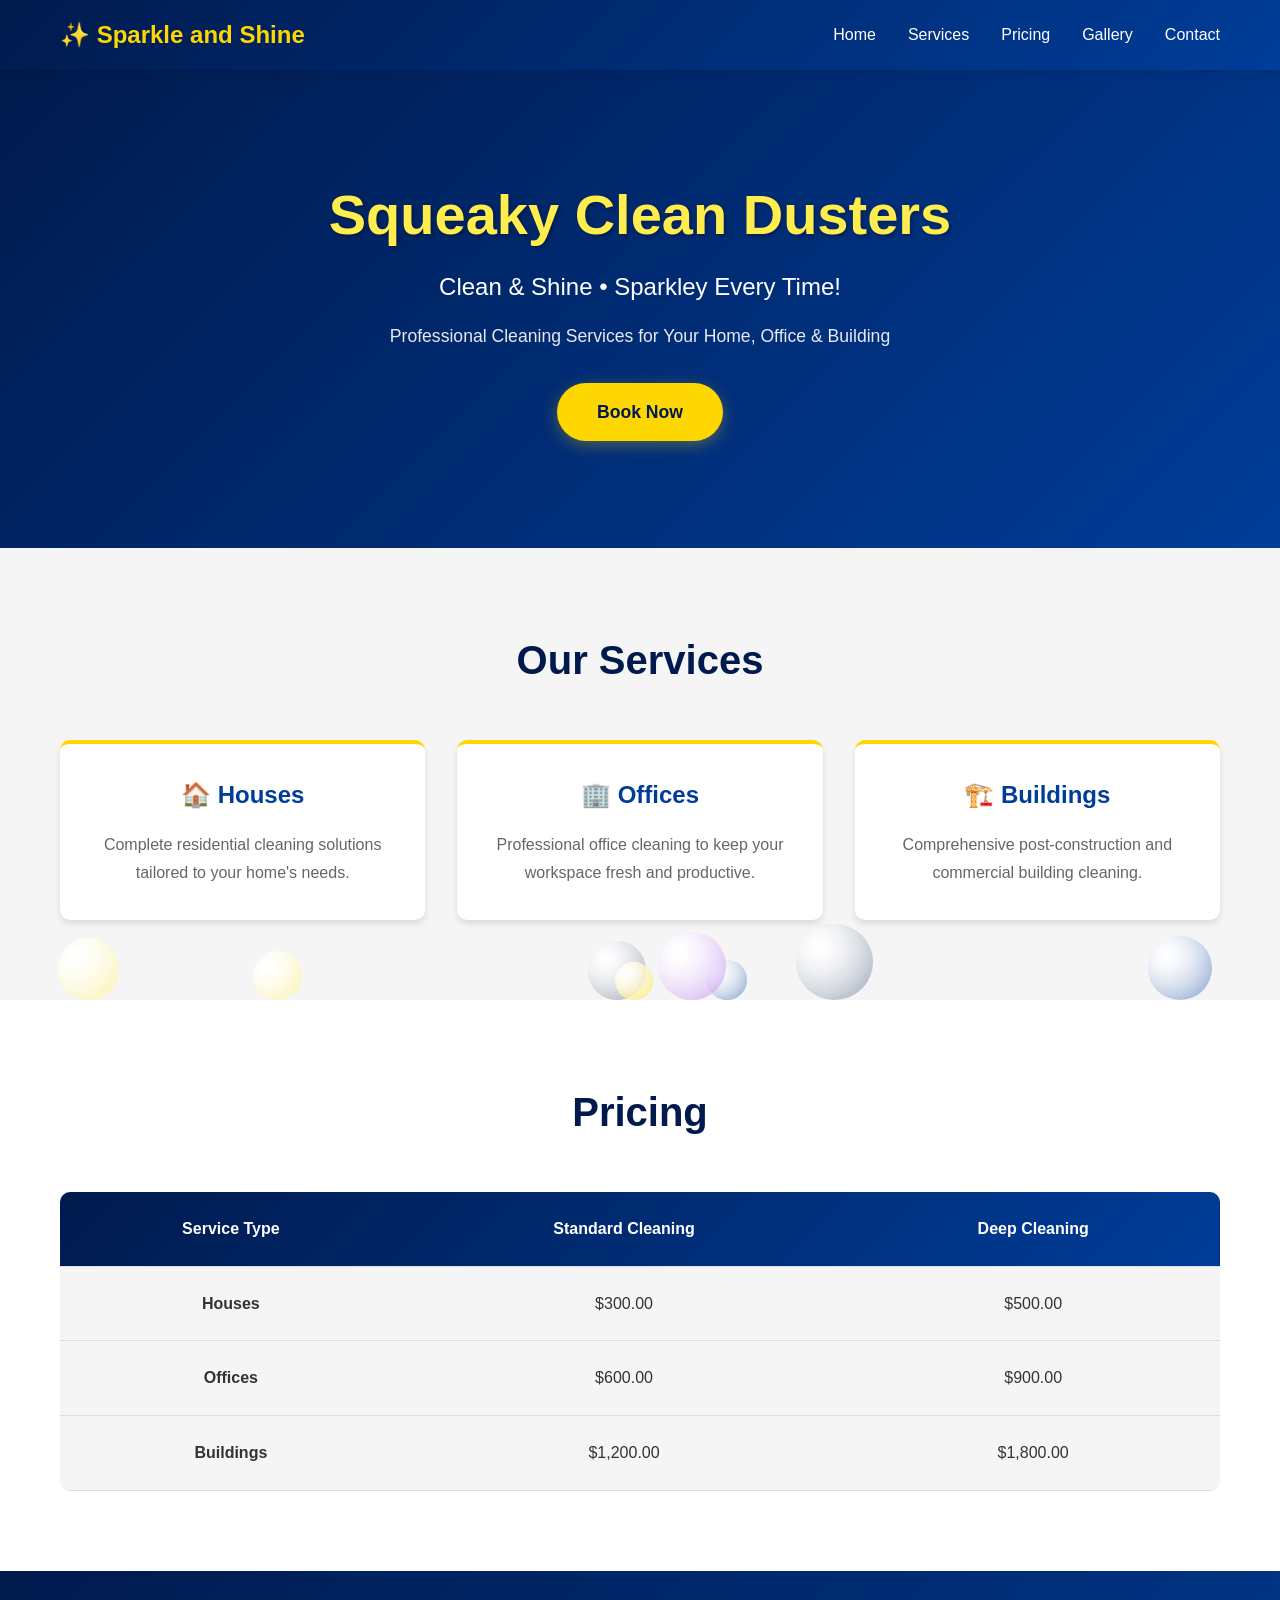
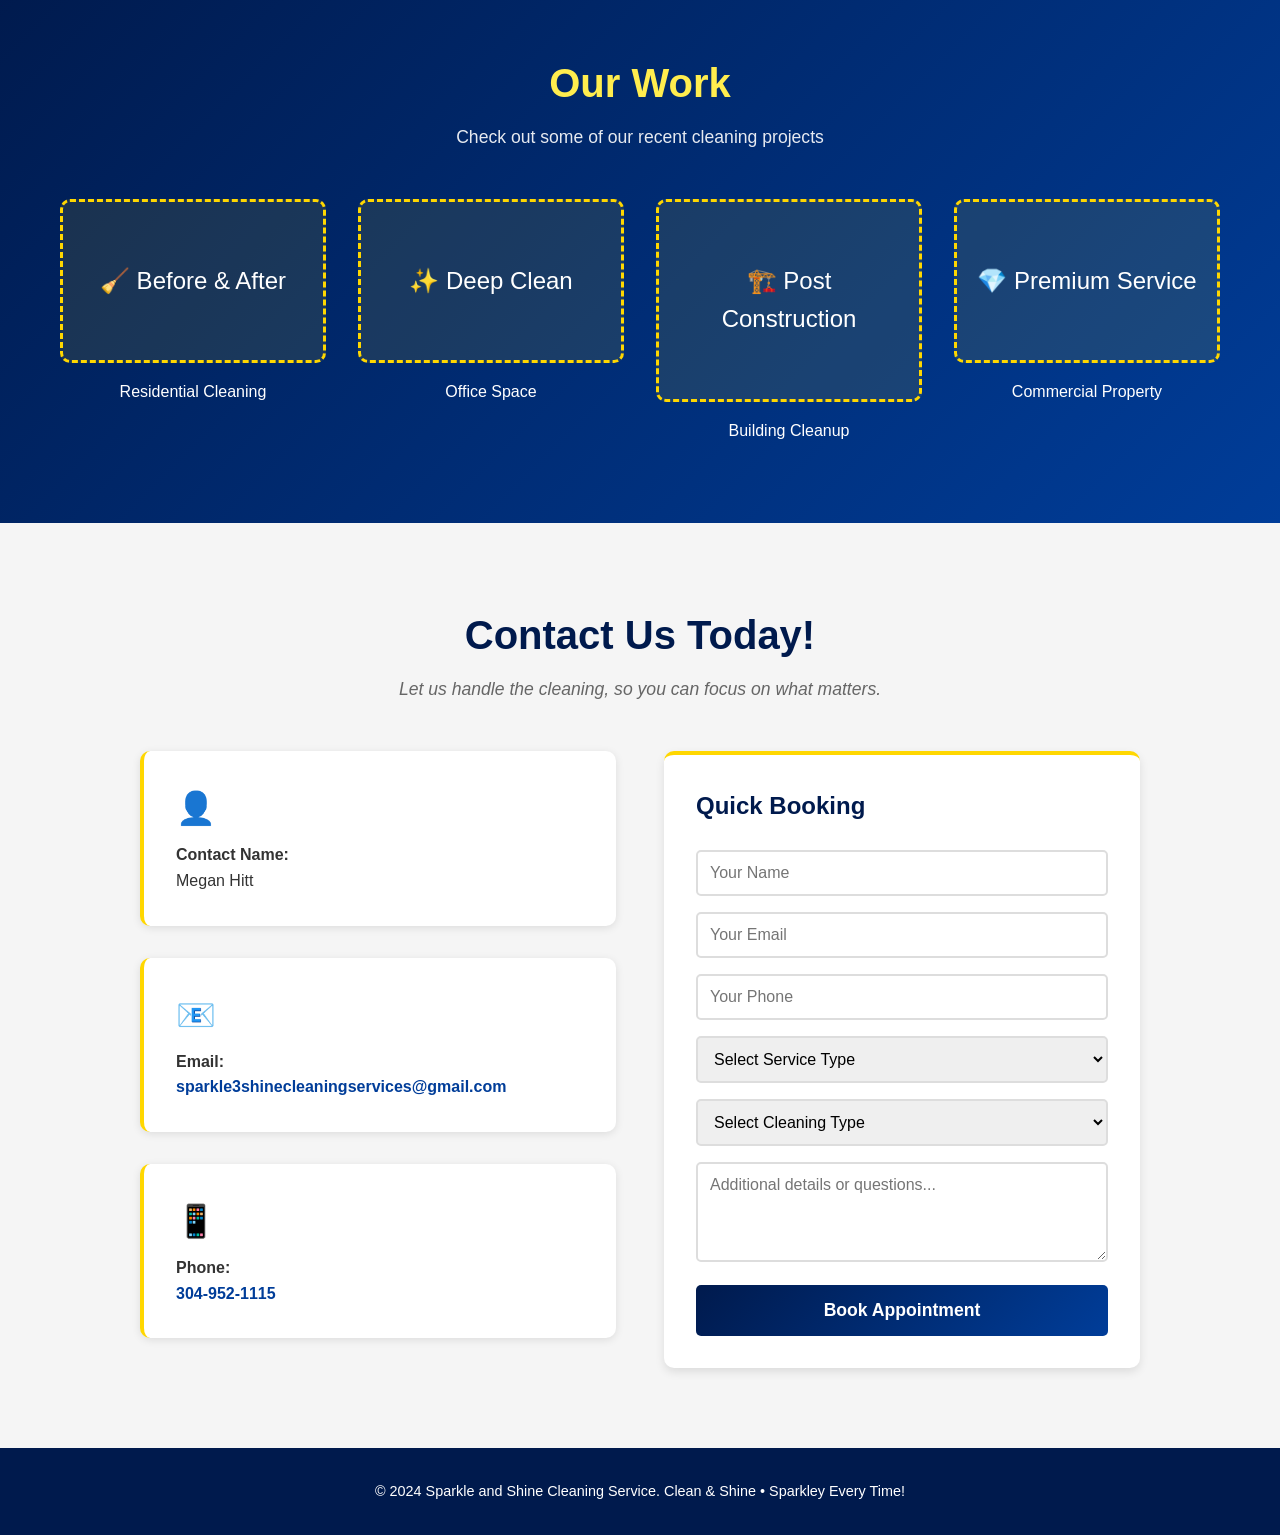
==== index.html @ 9da2491d "Add complete website with interactive bubble effects" ====
<!DOCTYPE html>
<html lang="en">
<head>
    <meta charset="UTF-8">
    <meta name="viewport" content="width=device-width, initial-scale=1.0">
    <title>Sparkle and Shine Cleaning Service</title>
    <link rel="stylesheet" href="styles.css">
</head>
<body>
    <!-- Bubble Container -->
    <div id="bubble-container" class="bubble-container"></div>

    <!-- Navigation -->
    <nav class="navbar">
        <div class="container">
            <div class="logo">✨ Sparkle and Shine</div>
            <ul class="nav-links">
                <li><a href="#home">Home</a></li>
                <li><a href="#services">Services</a></li>
                <li><a href="#pricing">Pricing</a></li>
                <li><a href="#gallery">Gallery</a></li>
                <li><a href="#contact">Contact</a></li>
            </ul>
        </div>
    </nav>

    <!-- Hero Section -->
    <section id="home" class="hero">
        <div class="hero-content">
            <h1>Squeaky Clean Dusters</h1>
            <p>Clean & Shine • Sparkley Every Time!</p>
            <p class="subtitle">Professional Cleaning Services for Your Home, Office & Building</p>
            <a href="#contact" class="cta-button">Book Now</a>
        </div>
    </section>

    <!-- Services Section -->
    <section id="services" class="services">
        <div class="container">
            <h2>Our Services</h2>
            <div class="services-grid">
                <div class="service-card">
                    <h3>🏠 Houses</h3>
                    <p>Complete residential cleaning solutions tailored to your home's needs.</p>
                </div>
                <div class="service-card">
                    <h3>🏢 Offices</h3>
                    <p>Professional office cleaning to keep your workspace fresh and productive.</p>
                </div>
                <div class="service-card">
                    <h3>🏗️ Buildings</h3>
                    <p>Comprehensive post-construction and commercial building cleaning.</p>
                </div>
            </div>
        </div>
    </section>

    <!-- Pricing Section -->
    <section id="pricing" class="pricing">
        <div class="container">
            <h2>Pricing</h2>
            <div class="pricing-table">
                <table>
                    <thead>
                        <tr>
                            <th>Service Type</th>
                            <th>Standard Cleaning</th>
                            <th>Deep Cleaning</th>
                        </tr>
                    </thead>
                    <tbody>
                        <tr>
                            <td><strong>Houses</strong></td>
                            <td>$300.00</td>
                            <td>$500.00</td>
                        </tr>
                        <tr>
                            <td><strong>Offices</strong></td>
                            <td>$600.00</td>
                            <td>$900.00</td>
                        </tr>
                        <tr>
                            <td><strong>Buildings</strong></td>
                            <td>$1,200.00</td>
                            <td>$1,800.00</td>
                        </tr>
                    </tbody>
                </table>
            </div>
        </div>
    </section>

    <!-- Gallery Section -->
    <section id="gallery" class="gallery">
        <div class="container">
            <h2>Our Work</h2>
            <p class="gallery-subtitle">Check out some of our recent cleaning projects</p>
            <div class="gallery-grid">
                <div class="gallery-item">
                    <div class="gallery-placeholder">🧹 Before & After</div>
                    <p>Residential Cleaning</p>
                </div>
                <div class="gallery-item">
                    <div class="gallery-placeholder">✨ Deep Clean</div>
                    <p>Office Space</p>
                </div>
                <div class="gallery-item">
                    <div class="gallery-placeholder">🏗️ Post Construction</div>
                    <p>Building Cleanup</p>
                </div>
                <div class="gallery-item">
                    <div class="gallery-placeholder">💎 Premium Service</div>
                    <p>Commercial Property</p>
                </div>
            </div>
        </div>
    </section>

    <!-- Contact & Booking Section -->
    <section id="contact" class="contact">
        <div class="container">
            <h2>Contact Us Today!</h2>
            <p class="contact-tagline">Let us handle the cleaning, so you can focus on what matters.</p>
            
            <div class="contact-wrapper">
                <div class="contact-info">
                    <div class="info-item">
                        <span class="icon">👤</span>
                        <p><strong>Contact Name:</strong><br>Megan Hitt</p>
                    </div>
                    <div class="info-item">
                        <span class="icon">📧</span>
                        <p><strong>Email:</strong><br><a href="mailto:sparkle3shinecleaningservices@gmail.com">sparkle3shinecleaningservices@gmail.com</a></p>
                    </div>
                    <div class="info-item">
                        <span class="icon">📱</span>
                        <p><strong>Phone:</strong><br><a href="tel:304-952-1115">304-952-1115</a></p>
                    </div>
                </div>

                <form class="booking-form">
                    <h3>Quick Booking</h3>
                    <input type="text" placeholder="Your Name" required>
                    <input type="email" placeholder="Your Email" required>
                    <input type="tel" placeholder="Your Phone" required>
                    <select required>
                        <option value="">Select Service Type</option>
                        <option value="house">House Cleaning</option>
                        <option value="office">Office Cleaning</option>
                        <option value="building">Building Cleaning</option>
                    </select>
                    <select required>
                        <option value="">Select Cleaning Type</option>
                        <option value="standard">Standard Cleaning</option>
                        <option value="deep">Deep Cleaning</option>
                    </select>
                    <textarea placeholder="Additional details or questions..." rows="4"></textarea>
                    <button type="submit" class="submit-button">Book Appointment</button>
                </form>
            </div>
        </div>
    </section>

    <!-- Footer -->
    <footer class="footer">
        <p>&copy; 2024 Sparkle and Shine Cleaning Service. Clean & Shine • Sparkley Every Time!</p>
    </footer>

    <script src="script.js"></script>
</body>
</html>
---- styles.css ----
* {
    margin: 0;
    padding: 0;
    box-sizing: border-box;
}

:root {
    --primary-blue: #001a4d;
    --secondary-blue: #003d99;
    --gold: #ffd700;
    --light-gold: #ffed4e;
    --white: #ffffff;
    --light-gray: #f5f5f5;
    --red: #ff3333;
    --dark-text: #333333;
}

body {
    font-family: 'Segoe UI', Tahoma, Geneva, Verdana, sans-serif;
    line-height: 1.6;
    color: var(--dark-text);
    overflow-x: hidden;
}

.container {
    max-width: 1200px;
    margin: 0 auto;
    padding: 0 20px;
}

/* Bubble Container */
.bubble-container {
    position: fixed;
    top: 0;
    left: 0;
    width: 100%;
    height: 100%;
    pointer-events: none;
    z-index: 50;
}

.bubble {
    position: absolute;
    border-radius: 50%;
    pointer-events: auto;
    cursor: pointer;
    animation: float-bubble 8s infinite ease-in-out;
}

.bubble::before {
    content: '';
    position: absolute;
    top: 0;
    left: 0;
    width: 100%;
    height: 100%;
    background: radial-gradient(circle at 30% 30%, rgba(255, 255, 255, 0.8), transparent);
    border-radius: 50%;
}

@keyframes float-bubble {
    0% {
        transform: translateY(0) translateX(0);
        opacity: 1;
    }
    50% {
        opacity: 0.7;
    }
    100% {
        transform: translateY(-100vh) translateX(50px);
        opacity: 0;
    }
}

.bubble-pop {
    animation: pop-animation 0.6s ease-out forwards !important;
}

@keyframes pop-animation {
    0% {
        transform: scale(1);
        opacity: 1;
    }
    50% {
        opacity: 0.8;
    }
    100% {
        transform: scale(0);
        opacity: 0;
    }
}

/* Click ripple effect */
.ripple {
    position: absolute;
    border-radius: 50%;
    background: radial-gradient(circle, rgba(255, 215, 0, 0.8), transparent);
    pointer-events: none;
    animation: ripple-animation 0.6s ease-out forwards;
}

@keyframes ripple-animation {
    0% {
        width: 20px;
        height: 20px;
        margin-top: -10px;
        margin-left: -10px;
        opacity: 1;
    }
    100% {
        width: 300px;
        height: 300px;
        margin-top: -150px;
        margin-left: -150px;
        opacity: 0;
    }
}

/* Navigation */
.navbar {
    background: linear-gradient(135deg, var(--primary-blue) 0%, var(--secondary-blue) 100%);
    color: var(--white);
    padding: 1rem 0;
    position: sticky;
    top: 0;
    z-index: 100;
    box-shadow: 0 2px 10px rgba(0, 0, 0, 0.1);
}

.navbar .container {
    display: flex;
    justify-content: space-between;
    align-items: center;
}

.logo {
    font-size: 1.5rem;
    font-weight: bold;
    color: var(--gold);
    cursor: pointer;
    transition: transform 0.3s ease;
}

.logo:hover {
    transform: scale(1.05);
}

.nav-links {
    display: flex;
    list-style: none;
    gap: 2rem;
}

.nav-links a {
    color: var(--white);
    text-decoration: none;
    transition: all 0.3s ease;
    position: relative;
}

.nav-links a:hover {
    color: var(--gold);
}

.nav-links a::after {
    content: '';
    position: absolute;
    bottom: -5px;
    left: 0;
    width: 0;
    height: 2px;
    background: var(--gold);
    transition: width 0.3s ease;
}

.nav-links a:hover::after {
    width: 100%;
}

/* Hero Section */
.hero {
    background: linear-gradient(135deg, var(--primary-blue) 0%, var(--secondary-blue) 100%);
    color: var(--white);
    padding: 100px 20px;
    text-align: center;
    position: relative;
    overflow: hidden;
}

.hero::before {
    content: '';
    position: absolute;
    top: -50%;
    right: -50%;
    width: 500px;
    height: 500px;
    background: radial-gradient(circle, var(--light-gold) 0%, transparent 70%);
    opacity: 0.1;
    animation: float 6s ease-in-out infinite;
}

@keyframes float {
    0%, 100% { transform: translateY(0px); }
    50% { transform: translateY(20px); }
}

.hero-content {
    position: relative;
    z-index: 1;
}

.hero h1 {
    font-size: 3.5rem;
    margin-bottom: 0.5rem;
    color: var(--light-gold);
    text-shadow: 2px 2px 4px rgba(0, 0, 0, 0.3);
}

.hero p {
    font-size: 1.5rem;
    margin-bottom: 1rem;
    color: var(--white);
}

.hero .subtitle {
    font-size: 1.1rem;
    margin-bottom: 2rem;
    opacity: 0.9;
}

.cta-button {
    display: inline-block;
    background: var(--gold);
    color: var(--primary-blue);
    padding: 15px 40px;
    border-radius: 50px;
    text-decoration: none;
    font-weight: bold;
    font-size: 1.1rem;
    transition: all 0.3s ease;
    box-shadow: 0 4px 15px rgba(255, 215, 0, 0.3);
    position: relative;
    overflow: hidden;
}

.cta-button:hover {
    background: var(--light-gold);
    transform: scale(1.05);
    box-shadow: 0 6px 20px rgba(255, 215, 0, 0.4);
}

/* Services Section */
.services {
    padding: 80px 20px;
    background: var(--light-gray);
}

.services h2 {
    text-align: center;
    font-size: 2.5rem;
    margin-bottom: 3rem;
    color: var(--primary-blue);
}

.services-grid {
    display: grid;
    grid-template-columns: repeat(auto-fit, minmax(300px, 1fr));
    gap: 2rem;
}

.service-card {
    background: var(--white);
    padding: 2rem;
    border-radius: 10px;
    text-align: center;
    box-shadow: 0 4px 6px rgba(0, 0, 0, 0.1);
    transition: all 0.3s ease;
    border-top: 4px solid var(--gold);
    cursor: pointer;
    position: relative;
    overflow: hidden;
}

.service-card:hover {
    transform: translateY(-5px);
    box-shadow: 0 8px 15px rgba(0, 0, 0, 0.15);
}

.service-card h3 {
    font-size: 1.5rem;
    margin-bottom: 1rem;
    color: var(--secondary-blue);
}

.service-card p {
    color: #666;
    line-height: 1.8;
}

/* Pricing Section */
.pricing {
    padding: 80px 20px;
    background: var(--white);
}

.pricing h2 {
    text-align: center;
    font-size: 2.5rem;
    margin-bottom: 3rem;
    color: var(--primary-blue);
}

.pricing-table {
    overflow-x: auto;
}

table {
    width: 100%;
    border-collapse: collapse;
    background: var(--light-gray);
    border-radius: 10px;
    overflow: hidden;
}

thead {
    background: linear-gradient(135deg, var(--primary-blue) 0%, var(--secondary-blue) 100%);
    color: var(--white);
}

th, td {
    padding: 1.5rem;
    text-align: left;
    border-bottom: 1px solid #ddd;
    cursor: pointer;
    transition: background 0.2s ease;
}

th {
    font-weight: bold;
    text-align: center;
}

td {
    text-align: center;
}

tbody tr:hover {
    background: #f0f0f0;
}

tbody tr:nth-child(odd) {
    background: var(--light-gray);
}

/* Gallery Section */
.gallery {
    padding: 80px 20px;
    background: linear-gradient(135deg, var(--primary-blue) 0%, var(--secondary-blue) 100%);
    color: var(--white);
}

.gallery h2 {
    text-align: center;
    font-size: 2.5rem;
    margin-bottom: 0.5rem;
    color: var(--light-gold);
}

.gallery-subtitle {
    text-align: center;
    font-size: 1.1rem;
    margin-bottom: 3rem;
    opacity: 0.9;
}

.gallery-grid {
    display: grid;
    grid-template-columns: repeat(auto-fit, minmax(250px, 1fr));
    gap: 2rem;
}

.gallery-item {
    text-align: center;
    cursor: pointer;
    position: relative;
}

.gallery-placeholder {
    background: rgba(255, 215, 0, 0.1);
    border: 3px dashed var(--gold);
    padding: 60px 20px;
    border-radius: 10px;
    font-size: 1.5rem;
    transition: all 0.3s ease;
    position: relative;
    overflow: hidden;
}

.gallery-item:hover .gallery-placeholder {
    background: rgba(255, 215, 0, 0.2);
    transform: scale(1.05);
}

.gallery-item p {
    margin-top: 1rem;
    font-size: 1rem;
}

/* Contact Section */
.contact {
    padding: 80px 20px;
    background: var(--light-gray);
}

.contact h2 {
    text-align: center;
    font-size: 2.5rem;
    margin-bottom: 0.5rem;
    color: var(--primary-blue);
}

.contact-tagline {
    text-align: center;
    font-size: 1.1rem;
    color: #666;
    margin-bottom: 3rem;
    font-style: italic;
}

.contact-wrapper {
    display: grid;
    grid-template-columns: repeat(auto-fit, minmax(300px, 1fr));
    gap: 3rem;
    max-width: 1000px;
    margin: 0 auto;
}

.contact-info {
    display: flex;
    flex-direction: column;
    gap: 2rem;
}

.info-item {
    background: var(--white);
    padding: 2rem;
    border-radius: 10px;
    box-shadow: 0 2px 8px rgba(0, 0, 0, 0.1);
    border-left: 4px solid var(--gold);
    cursor: pointer;
    transition: all 0.3s ease;
}

.info-item:hover {
    transform: translateX(5px);
    box-shadow: 0 4px 12px rgba(0, 0, 0, 0.15);
}

.icon {
    font-size: 2rem;
    display: block;
    margin-bottom: 0.5rem;
    transition: transform 0.3s ease;
}

.info-item:hover .icon {
    transform: scale(1.2);
}

.info-item p {
    color: var(--dark-text);
}

.info-item a {
    color: var(--secondary-blue);
    text-decoration: none;
    font-weight: bold;
    transition: color 0.3s ease;
}

.info-item a:hover {
    text-decoration: underline;
}

/* Booking Form */
.booking-form {
    background: var(--white);
    padding: 2rem;
    border-radius: 10px;
    box-shadow: 0 4px 10px rgba(0, 0, 0, 0.1);
    border-top: 4px solid var(--gold);
}

.booking-form h3 {
    color: var(--primary-blue);
    margin-bottom: 1.5rem;
    font-size: 1.5rem;
}

.booking-form input,
.booking-form select,
.booking-form textarea {
    width: 100%;
    padding: 12px;
    margin-bottom: 1rem;
    border: 2px solid #ddd;
    border-radius: 5px;
    font-family: inherit;
    font-size: 1rem;
    transition: all 0.3s ease;
}

.booking-form input:focus,
.booking-form select:focus,
.booking-form textarea:focus {
    outline: none;
    border-color: var(--gold);
    box-shadow: 0 0 0 3px rgba(255, 215, 0, 0.1);
}

.submit-button {
    width: 100%;
    padding: 15px;
    background: linear-gradient(135deg, var(--primary-blue) 0%, var(--secondary-blue) 100%);
    color: var(--white);
    border: none;
    border-radius: 5px;
    font-weight: bold;
    font-size: 1.1rem;
    cursor: pointer;
    transition: all 0.3s ease;
    position: relative;
    overflow: hidden;
}

.submit-button:hover {
    transform: scale(1.02);
    box-shadow: 0 4px 15px rgba(0, 26, 77, 0.3);
}

/* Footer */
.footer {
    background: var(--primary-blue);
    color: var(--white);
    text-align: center;
    padding: 2rem;
    font-size: 0.9rem;
}

/* Responsive Design */
@media (max-width: 768px) {
    .nav-links {
        gap: 1rem;
        font-size: 0.9rem;
    }

    .hero h1 {
        font-size: 2rem;
    }

    .hero p {
        font-size: 1.2rem;
    }

    .services h2,
    .pricing h2,
    .gallery h2,
    .contact h2 {
        font-size: 1.8rem;
    }

    .contact-wrapper {
        grid-template-columns: 1fr;
    }

    table {
        font-size: 0.9rem;
    }

    th, td {
        padding: 1rem;
    }
}

@media (max-width: 480px) {
    .navbar .container {
        flex-direction: column;
        gap: 1rem;
    }

    .nav-links {
        flex-direction: column;
        gap: 0.5rem;
        text-align: center;
    }

    .hero {
        padding: 50px 20px;
    }

    .hero h1 {
        font-size: 1.5rem;
    }

    .cta-button {
        padding: 12px 30px;
        font-size: 1rem;
    }
}
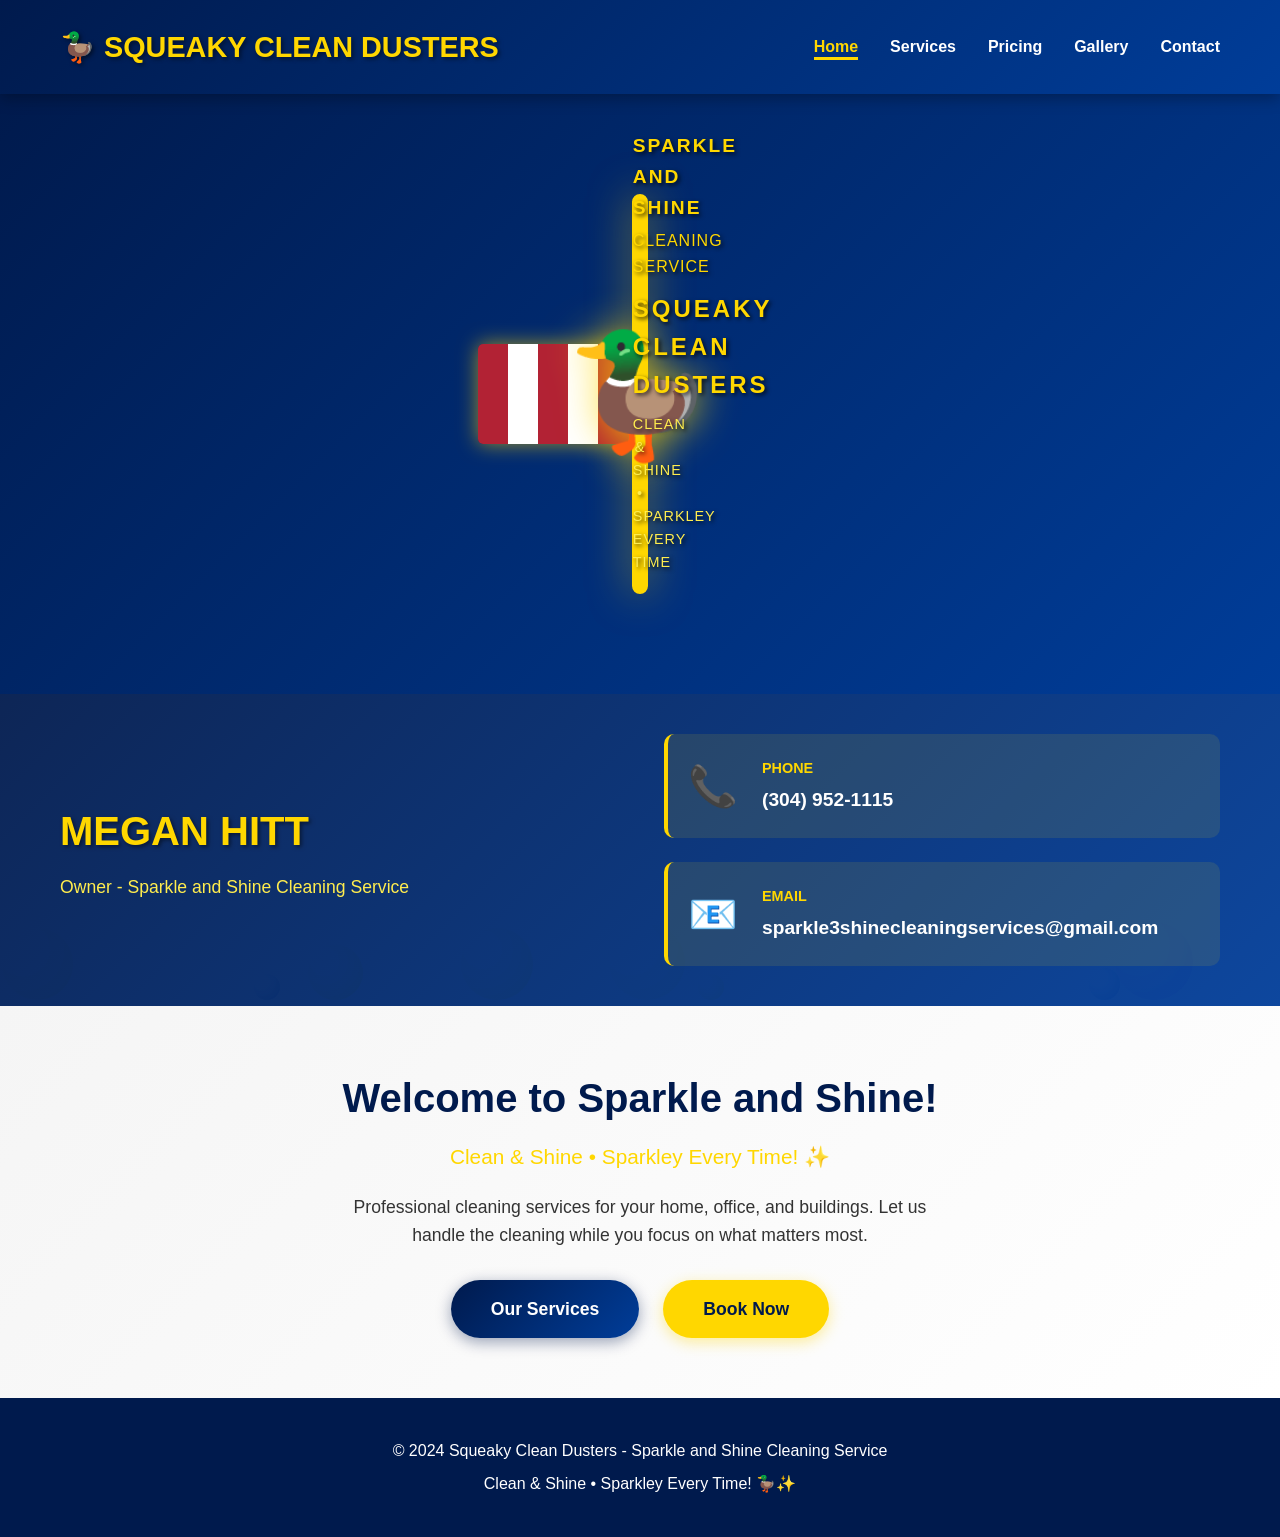
==== commit 849c175c: "Redesign website with magical vibe, multi-page layout, and duck logo theme" ====
--- a/index.html
+++ b/index.html
@@ -3,7 +3,7 @@
 <head>
     <meta charset="UTF-8">
     <meta name="viewport" content="width=device-width, initial-scale=1.0">
-    <title>Sparkle and Shine Cleaning Service</title>
+    <title>Squeaky Clean Dusters - Sparkle and Shine Cleaning Service</title>
     <link rel="stylesheet" href="styles.css">
 </head>
 <body>
@@ -13,157 +13,90 @@
     <!-- Navigation -->
     <nav class="navbar">
         <div class="container">
-            <div class="logo">✨ Sparkle and Shine</div>
+            <div class="logo-text">🦆 SQUEAKY CLEAN DUSTERS</div>
             <ul class="nav-links">
-                <li><a href="#home">Home</a></li>
-                <li><a href="#services">Services</a></li>
-                <li><a href="#pricing">Pricing</a></li>
-                <li><a href="#gallery">Gallery</a></li>
-                <li><a href="#contact">Contact</a></li>
+                <li><a href="index.html" class="active">Home</a></li>
+                <li><a href="services.html">Services</a></li>
+                <li><a href="pricing.html">Pricing</a></li>
+                <li><a href="gallery.html">Gallery</a></li>
+                <li><a href="contact.html">Contact</a></li>
             </ul>
         </div>
     </nav>
 
-    <!-- Hero Section -->
-    <section id="home" class="hero">
-        <div class="hero-content">
-            <h1>Squeaky Clean Dusters</h1>
-            <p>Clean & Shine • Sparkley Every Time!</p>
-            <p class="subtitle">Professional Cleaning Services for Your Home, Office & Building</p>
-            <a href="#contact" class="cta-button">Book Now</a>
-        </div>
-    </section>
-
-    <!-- Services Section -->
-    <section id="services" class="services">
-        <div class="container">
-            <h2>Our Services</h2>
-            <div class="services-grid">
-                <div class="service-card">
-                    <h3>🏠 Houses</h3>
-                    <p>Complete residential cleaning solutions tailored to your home's needs.</p>
-                </div>
-                <div class="service-card">
-                    <h3>🏢 Offices</h3>
-                    <p>Professional office cleaning to keep your workspace fresh and productive.</p>
-                </div>
-                <div class="service-card">
-                    <h3>🏗️ Buildings</h3>
-                    <p>Comprehensive post-construction and commercial building cleaning.</p>
+    <!-- Home Page -->
+    <div class="page" id="home">
+        <!-- Hero Section with Logo -->
+        <section class="hero">
+            <div class="hero-content">
+                <!-- Logo Frame -->
+                <div class="logo-frame">
+                    <div class="frame-ornament"></div>
+                    <div class="duck-logo">
+                        🦆
+                    </div>
+                    <div class="flag-background">
+                        <div class="usa-flag"></div>
+                    </div>
+                    <div class="frame-text">
+                        <div class="frame-top">SPARKLE AND SHINE</div>
+                        <div class="frame-middle">CLEANING SERVICE</div>
+                        <div class="frame-bottom">SQUEAKY CLEAN DUSTERS</div>
+                        <div class="frame-tagline">CLEAN & SHINE • SPARKLEY EVERY TIME</div>
+                    </div>
                 </div>
             </div>
-        </div>
-    </section>
+        </section>
 
-    <!-- Pricing Section -->
-    <section id="pricing" class="pricing">
-        <div class="container">
-            <h2>Pricing</h2>
-            <div class="pricing-table">
-                <table>
-                    <thead>
-                        <tr>
-                            <th>Service Type</th>
-                            <th>Standard Cleaning</th>
-                            <th>Deep Cleaning</th>
-                        </tr>
-                    </thead>
-                    <tbody>
-                        <tr>
-                            <td><strong>Houses</strong></td>
-                            <td>$300.00</td>
-                            <td>$500.00</td>
-                        </tr>
-                        <tr>
-                            <td><strong>Offices</strong></td>
-                            <td>$600.00</td>
-                            <td>$900.00</td>
-                        </tr>
-                        <tr>
-                            <td><strong>Buildings</strong></td>
-                            <td>$1,200.00</td>
-                            <td>$1,800.00</td>
-                        </tr>
-                    </tbody>
-                </table>
-            </div>
-        </div>
-    </section>
-
-    <!-- Gallery Section -->
-    <section id="gallery" class="gallery">
-        <div class="container">
-            <h2>Our Work</h2>
-            <p class="gallery-subtitle">Check out some of our recent cleaning projects</p>
-            <div class="gallery-grid">
-                <div class="gallery-item">
-                    <div class="gallery-placeholder">🧹 Before & After</div>
-                    <p>Residential Cleaning</p>
-                </div>
-                <div class="gallery-item">
-                    <div class="gallery-placeholder">✨ Deep Clean</div>
-                    <p>Office Space</p>
-                </div>
-                <div class="gallery-item">
-                    <div class="gallery-placeholder">🏗️ Post Construction</div>
-                    <p>Building Cleanup</p>
-                </div>
-                <div class="gallery-item">
-                    <div class="gallery-placeholder">💎 Premium Service</div>
-                    <p>Commercial Property</p>
+        <!-- Contact Info Section (Like Business Card) -->
+        <section class="contact-hero">
+            <div class="container">
+                <div class="contact-grid">
+                    <div class="contact-name">
+                        <h1>MEGAN HITT</h1>
+                        <p class="role">Owner - Sparkle and Shine Cleaning Service</p>
+                    </div>
+                    <div class="contact-details">
+                        <div class="contact-item">
+                            <span class="contact-icon">📞</span>
+                            <div class="contact-info">
+                                <p class="label">PHONE</p>
+                                <a href="tel:304-952-1115">(304) 952-1115</a>
+                            </div>
+                        </div>
+                        <div class="contact-item">
+                            <span class="contact-icon">📧</span>
+                            <div class="contact-info">
+                                <p class="label">EMAIL</p>
+                                <a href="mailto:sparkle3shinecleaningservices@gmail.com">sparkle3shinecleaningservices@gmail.com</a>
+                            </div>
+                        </div>
+                    </div>
                 </div>
             </div>
-        </div>
-    </section>
+        </section>
 
-    <!-- Contact & Booking Section -->
-    <section id="contact" class="contact">
-        <div class="container">
-            <h2>Contact Us Today!</h2>
-            <p class="contact-tagline">Let us handle the cleaning, so you can focus on what matters.</p>
-            
-            <div class="contact-wrapper">
-                <div class="contact-info">
-                    <div class="info-item">
-                        <span class="icon">👤</span>
-                        <p><strong>Contact Name:</strong><br>Megan Hitt</p>
-                    </div>
-                    <div class="info-item">
-                        <span class="icon">📧</span>
-                        <p><strong>Email:</strong><br><a href="mailto:sparkle3shinecleaningservices@gmail.com">sparkle3shinecleaningservices@gmail.com</a></p>
-                    </div>
-                    <div class="info-item">
-                        <span class="icon">📱</span>
-                        <p><strong>Phone:</strong><br><a href="tel:304-952-1115">304-952-1115</a></p>
-                    </div>
+        <!-- Welcome Section -->
+        <section class="welcome">
+            <div class="container">
+                <h2>Welcome to Sparkle and Shine!</h2>
+                <p class="tagline">Clean & Shine • Sparkley Every Time! ✨</p>
+                <p class="description">
+                    Professional cleaning services for your home, office, and buildings. 
+                    Let us handle the cleaning while you focus on what matters most.
+                </p>
+                <div class="cta-buttons">
+                    <a href="services.html" class="btn btn-primary">Our Services</a>
+                    <a href="contact.html" class="btn btn-secondary">Book Now</a>
                 </div>
-
-                <form class="booking-form">
-                    <h3>Quick Booking</h3>
-                    <input type="text" placeholder="Your Name" required>
-                    <input type="email" placeholder="Your Email" required>
-                    <input type="tel" placeholder="Your Phone" required>
-                    <select required>
-                        <option value="">Select Service Type</option>
-                        <option value="house">House Cleaning</option>
-                        <option value="office">Office Cleaning</option>
-                        <option value="building">Building Cleaning</option>
-                    </select>
-                    <select required>
-                        <option value="">Select Cleaning Type</option>
-                        <option value="standard">Standard Cleaning</option>
-                        <option value="deep">Deep Cleaning</option>
-                    </select>
-                    <textarea placeholder="Additional details or questions..." rows="4"></textarea>
-                    <button type="submit" class="submit-button">Book Appointment</button>
-                </form>
             </div>
-        </div>
-    </section>
+        </section>
+    </div>
 
     <!-- Footer -->
     <footer class="footer">
-        <p>&copy; 2024 Sparkle and Shine Cleaning Service. Clean & Shine • Sparkley Every Time!</p>
+        <p>&copy; 2024 Squeaky Clean Dusters - Sparkle and Shine Cleaning Service</p>
+        <p>Clean & Shine • Sparkley Every Time! 🦆✨</p>
     </footer>
 
     <script src="script.js"></script>
--- a/styles.css
+++ b/styles.css
@@ -11,12 +11,12 @@
     --light-gold: #ffed4e;
     --white: #ffffff;
     --light-gray: #f5f5f5;
-    --red: #ff3333;
     --dark-text: #333333;
+    --accent-purple: #8a2be2;
 }
 
 body {
-    font-family: 'Segoe UI', Tahoma, Geneva, Verdana, sans-serif;
+    font-family: 'Arial', sans-serif;
     line-height: 1.6;
     color: var(--dark-text);
     overflow-x: hidden;
@@ -36,7 +36,7 @@
     width: 100%;
     height: 100%;
     pointer-events: none;
-    z-index: 50;
+    z-index: 1;
 }
 
 .bubble {
@@ -81,50 +81,21 @@
         transform: scale(1);
         opacity: 1;
     }
-    50% {
-        opacity: 0.8;
-    }
     100% {
         transform: scale(0);
         opacity: 0;
     }
 }
 
-/* Click ripple effect */
-.ripple {
-    position: absolute;
-    border-radius: 50%;
-    background: radial-gradient(circle, rgba(255, 215, 0, 0.8), transparent);
-    pointer-events: none;
-    animation: ripple-animation 0.6s ease-out forwards;
-}
-
-@keyframes ripple-animation {
-    0% {
-        width: 20px;
-        height: 20px;
-        margin-top: -10px;
-        margin-left: -10px;
-        opacity: 1;
-    }
-    100% {
-        width: 300px;
-        height: 300px;
-        margin-top: -150px;
-        margin-left: -150px;
-        opacity: 0;
-    }
-}
-
 /* Navigation */
 .navbar {
     background: linear-gradient(135deg, var(--primary-blue) 0%, var(--secondary-blue) 100%);
     color: var(--white);
-    padding: 1rem 0;
+    padding: 1.5rem 0;
     position: sticky;
     top: 0;
     z-index: 100;
-    box-shadow: 0 2px 10px rgba(0, 0, 0, 0.1);
+    box-shadow: 0 4px 15px rgba(0, 0, 0, 0.3);
 }
 
 .navbar .container {
@@ -133,16 +104,11 @@
     align-items: center;
 }
 
-.logo {
-    font-size: 1.5rem;
-    font-weight: bold;
-    color: var(--gold);
-    cursor: pointer;
-    transition: transform 0.3s ease;
-}
-
-.logo:hover {
-    transform: scale(1.05);
+.logo-text {
+    font-size: 1.8rem;
+    font-weight: bold;
+    color: var(--gold);
+    text-shadow: 2px 2px 4px rgba(0, 0, 0, 0.5);
 }
 
 .nav-links {
@@ -155,10 +121,12 @@
     color: var(--white);
     text-decoration: none;
     transition: all 0.3s ease;
-    position: relative;
-}
-
-.nav-links a:hover {
+    font-weight: bold;
+    position: relative;
+}
+
+.nav-links a:hover,
+.nav-links a.active {
     color: var(--gold);
 }
 
@@ -168,98 +136,279 @@
     bottom: -5px;
     left: 0;
     width: 0;
-    height: 2px;
+    height: 3px;
     background: var(--gold);
     transition: width 0.3s ease;
 }
 
-.nav-links a:hover::after {
+.nav-links a:hover::after,
+.nav-links a.active::after {
     width: 100%;
 }
 
 /* Hero Section */
 .hero {
     background: linear-gradient(135deg, var(--primary-blue) 0%, var(--secondary-blue) 100%);
-    color: var(--white);
-    padding: 100px 20px;
+    padding: 60px 20px;
     text-align: center;
     position: relative;
     overflow: hidden;
-}
-
-.hero::before {
-    content: '';
+    min-height: 600px;
+    display: flex;
+    align-items: center;
+    justify-content: center;
+}
+
+.hero-content {
+    position: relative;
+    z-index: 2;
+}
+
+.logo-frame {
+    position: relative;
+    width: 100%;
+    max-width: 500px;
+    margin: 0 auto;
+    text-align: center;
+}
+
+.frame-ornament {
+    width: 100%;
+    height: 400px;
+    border: 8px solid var(--gold);
+    border-radius: 20px;
+    background: rgba(0, 26, 77, 0.9);
+    position: relative;
+    box-shadow: 0 0 40px rgba(255, 215, 0, 0.5), inset 0 0 30px rgba(138, 43, 226, 0.2);
+}
+
+.duck-logo {
     position: absolute;
-    top: -50%;
-    right: -50%;
-    width: 500px;
-    height: 500px;
-    background: radial-gradient(circle, var(--light-gold) 0%, transparent 70%);
-    opacity: 0.1;
-    animation: float 6s ease-in-out infinite;
-}
-
-@keyframes float {
-    0%, 100% { transform: translateY(0px); }
-    50% { transform: translateY(20px); }
-}
-
-.hero-content {
-    position: relative;
-    z-index: 1;
-}
-
-.hero h1 {
-    font-size: 3.5rem;
-    margin-bottom: 0.5rem;
+    top: 50%;
+    left: 50%;
+    transform: translate(-50%, -50%);
+    font-size: 120px;
+    z-index: 3;
+    filter: drop-shadow(0 0 20px rgba(255, 215, 0, 0.8));
+}
+
+.flag-background {
+    position: absolute;
+    top: 50%;
+    right: 20px;
+    transform: translateY(-50%);
+    width: 150px;
+    height: 100px;
+    background: repeating-linear-gradient(
+        90deg,
+        #b22234 0px,
+        #b22234 30px,
+        white 30px,
+        white 60px
+    );
+    border-radius: 5px;
+    box-shadow: 0 0 20px rgba(255, 215, 0, 0.6);
+    z-index: 2;
+}
+
+.frame-text {
+    position: absolute;
+    bottom: 20px;
+    left: 50%;
+    transform: translateX(-50%);
+    width: 90%;
+    color: var(--gold);
+    z-index: 4;
+    text-shadow: 2px 2px 4px rgba(0, 0, 0, 0.8);
+}
+
+.frame-top {
+    font-size: 1.2rem;
+    font-weight: bold;
+    letter-spacing: 2px;
+}
+
+.frame-middle {
+    font-size: 1rem;
+    margin: 5px 0;
+    letter-spacing: 1px;
+}
+
+.frame-bottom {
+    font-size: 1.5rem;
+    font-weight: bold;
+    margin-top: 10px;
+    letter-spacing: 3px;
+}
+
+.frame-tagline {
+    font-size: 0.9rem;
+    margin-top: 8px;
+    letter-spacing: 1px;
     color: var(--light-gold);
-    text-shadow: 2px 2px 4px rgba(0, 0, 0, 0.3);
-}
-
-.hero p {
-    font-size: 1.5rem;
-    margin-bottom: 1rem;
-    color: var(--white);
-}
-
-.hero .subtitle {
+}
+
+/* Contact Hero Section */
+.contact-hero {
+    background: linear-gradient(135deg, rgba(0, 26, 77, 0.95), rgba(0, 61, 153, 0.95));
+    padding: 40px 20px;
+    position: relative;
+    z-index: 2;
+}
+
+.contact-grid {
+    display: grid;
+    grid-template-columns: 1fr 1fr;
+    gap: 3rem;
+    align-items: center;
+}
+
+.contact-name h1 {
+    color: var(--gold);
+    font-size: 2.5rem;
+    margin-bottom: 10px;
+    text-shadow: 2px 2px 4px rgba(0, 0, 0, 0.5);
+}
+
+.contact-name .role {
+    color: var(--light-gold);
     font-size: 1.1rem;
-    margin-bottom: 2rem;
-    opacity: 0.9;
-}
-
-.cta-button {
-    display: inline-block;
-    background: var(--gold);
+}
+
+.contact-details {
+    display: grid;
+    gap: 1.5rem;
+}
+
+.contact-item {
+    display: flex;
+    gap: 1.5rem;
+    align-items: center;
+    background: rgba(255, 215, 0, 0.1);
+    padding: 20px;
+    border-radius: 10px;
+    border-left: 4px solid var(--gold);
+}
+
+.contact-icon {
+    font-size: 2.5rem;
+}
+
+.contact-info p.label {
+    color: var(--gold);
+    font-weight: bold;
+    font-size: 0.9rem;
+    margin-bottom: 5px;
+}
+
+.contact-info a {
+    color: var(--white);
+    text-decoration: none;
+    font-size: 1.2rem;
+    font-weight: bold;
+    transition: all 0.3s ease;
+}
+
+.contact-info a:hover {
+    color: var(--light-gold);
+}
+
+/* Welcome Section */
+.welcome {
+    background: linear-gradient(135deg, #f5f5f5 0%, #ffffff 100%);
+    padding: 60px 20px;
+    text-align: center;
+    position: relative;
+    z-index: 2;
+}
+
+.welcome h2 {
     color: var(--primary-blue);
+    font-size: 2.5rem;
+    margin-bottom: 10px;
+}
+
+.welcome .tagline {
+    color: var(--gold);
+    font-size: 1.3rem;
+    margin-bottom: 20px;
+}
+
+.welcome .description {
+    color: var(--dark-text);
+    font-size: 1.1rem;
+    max-width: 600px;
+    margin: 0 auto 30px;
+}
+
+.cta-buttons {
+    display: flex;
+    gap: 1.5rem;
+    justify-content: center;
+    flex-wrap: wrap;
+}
+
+.btn {
     padding: 15px 40px;
     border-radius: 50px;
     text-decoration: none;
     font-weight: bold;
     font-size: 1.1rem;
     transition: all 0.3s ease;
-    box-shadow: 0 4px 15px rgba(255, 215, 0, 0.3);
-    position: relative;
-    overflow: hidden;
-}
-
-.cta-button:hover {
+    cursor: pointer;
+    border: none;
+}
+
+.btn-primary {
+    background: linear-gradient(135deg, var(--primary-blue), var(--secondary-blue));
+    color: var(--white);
+    box-shadow: 0 4px 15px rgba(0, 26, 77, 0.4);
+}
+
+.btn-primary:hover {
+    transform: translateY(-2px);
+    box-shadow: 0 6px 20px rgba(0, 26, 77, 0.6);
+}
+
+.btn-secondary {
+    background: var(--gold);
+    color: var(--primary-blue);
+    box-shadow: 0 4px 15px rgba(255, 215, 0, 0.4);
+}
+
+.btn-secondary:hover {
     background: var(--light-gold);
-    transform: scale(1.05);
-    box-shadow: 0 6px 20px rgba(255, 215, 0, 0.4);
+    transform: translateY(-2px);
+    box-shadow: 0 6px 20px rgba(255, 215, 0, 0.6);
+}
+
+/* Page Header */
+.page-header {
+    background: linear-gradient(135deg, var(--primary-blue) 0%, var(--secondary-blue) 100%);
+    color: var(--white);
+    padding: 60px 20px;
+    text-align: center;
+    position: relative;
+    z-index: 2;
+}
+
+.page-header h1 {
+    font-size: 2.8rem;
+    margin-bottom: 10px;
+    color: var(--light-gold);
+}
+
+.page-header p {
+    font-size: 1.2rem;
+    opacity: 0.9;
 }
 
 /* Services Section */
 .services {
-    padding: 80px 20px;
-    background: var(--light-gray);
-}
-
-.services h2 {
-    text-align: center;
-    font-size: 2.5rem;
-    margin-bottom: 3rem;
-    color: var(--primary-blue);
+    padding: 60px 20px;
+    background: linear-gradient(135deg, #f5f5f5 0%, #ffffff 100%);
+    position: relative;
+    z-index: 2;
 }
 
 .services-grid {
@@ -270,56 +419,105 @@
 
 .service-card {
     background: var(--white);
-    padding: 2rem;
-    border-radius: 10px;
-    text-align: center;
-    box-shadow: 0 4px 6px rgba(0, 0, 0, 0.1);
+    padding: 2.5rem;
+    border-radius: 15px;
+    text-align: center;
+    box-shadow: 0 6px 20px rgba(0, 0, 0, 0.1);
     transition: all 0.3s ease;
-    border-top: 4px solid var(--gold);
+    border-top: 5px solid var(--gold);
     cursor: pointer;
-    position: relative;
-    overflow: hidden;
 }
 
 .service-card:hover {
-    transform: translateY(-5px);
-    box-shadow: 0 8px 15px rgba(0, 0, 0, 0.15);
+    transform: translateY(-10px);
+    box-shadow: 0 12px 30px rgba(0, 0, 0, 0.15);
+}
+
+.service-icon {
+    font-size: 3.5rem;
+    margin-bottom: 1rem;
 }
 
 .service-card h3 {
+    color: var(--primary-blue);
     font-size: 1.5rem;
     margin-bottom: 1rem;
-    color: var(--secondary-blue);
 }
 
 .service-card p {
     color: #666;
-    line-height: 1.8;
-}
-
-/* Pricing Section */
-.pricing {
-    padding: 80px 20px;
-    background: var(--white);
-}
-
-.pricing h2 {
+    margin-bottom: 1.5rem;
+}
+
+.service-features {
+    list-style: none;
+    text-align: left;
+    background: rgba(255, 215, 0, 0.05);
+    padding: 1rem;
+    border-radius: 8px;
+}
+
+.service-features li {
+    color: var(--primary-blue);
+    margin: 0.5rem 0;
+    font-weight: bold;
+}
+
+/* Why Choose Us */
+.why-choose-us {
+    background: linear-gradient(135deg, var(--primary-blue) 0%, var(--secondary-blue) 100%);
+    padding: 60px 20px;
+    position: relative;
+    z-index: 2;
+}
+
+.why-choose-us h2 {
+    color: var(--light-gold);
     text-align: center;
     font-size: 2.5rem;
     margin-bottom: 3rem;
-    color: var(--primary-blue);
+}
+
+.features-grid {
+    display: grid;
+    grid-template-columns: repeat(auto-fit, minmax(200px, 1fr));
+    gap: 2rem;
+}
+
+.feature {
+    text-align: center;
+    color: var(--white);
+}
+
+.feature-icon {
+    font-size: 2.5rem;
+    margin-bottom: 1rem;
+}
+
+.feature h4 {
+    color: var(--gold);
+    margin-bottom: 0.5rem;
+}
+
+/* Pricing Section */
+.pricing-section {
+    padding: 60px 20px;
+    background: linear-gradient(135deg, #f5f5f5 0%, #ffffff 100%);
+    position: relative;
+    z-index: 2;
 }
 
 .pricing-table {
     overflow-x: auto;
+    background: var(--white);
+    padding: 2rem;
+    border-radius: 15px;
+    box-shadow: 0 6px 20px rgba(0, 0, 0, 0.1);
 }
 
 table {
     width: 100%;
     border-collapse: collapse;
-    background: var(--light-gray);
-    border-radius: 10px;
-    overflow: hidden;
 }
 
 thead {
@@ -327,50 +525,52 @@
     color: var(--white);
 }
 
-th, td {
+th {
     padding: 1.5rem;
+    text-align: center;
+    font-weight: bold;
+    font-size: 1.1rem;
+}
+
+td {
+    padding: 1.5rem;
+    text-align: center;
+    border-bottom: 2px solid #f0f0f0;
+}
+
+td:first-child {
     text-align: left;
-    border-bottom: 1px solid #ddd;
-    cursor: pointer;
-    transition: background 0.2s ease;
-}
-
-th {
-    font-weight: bold;
-    text-align: center;
-}
-
-td {
-    text-align: center;
+    color: var(--primary-blue);
+    font-weight: bold;
+}
+
+.price {
+    color: var(--gold);
+    font-weight: bold;
+    font-size: 1.2rem;
 }
 
 tbody tr:hover {
-    background: #f0f0f0;
-}
-
-tbody tr:nth-child(odd) {
-    background: var(--light-gray);
+    background: rgba(255, 215, 0, 0.05);
+}
+
+.pricing-note {
+    text-align: center;
+    margin-top: 2rem;
+    padding: 1.5rem;
+    background: rgba(255, 215, 0, 0.1);
+    border-left: 4px solid var(--gold);
+    border-radius: 8px;
+    color: var(--primary-blue);
+    font-weight: bold;
 }
 
 /* Gallery Section */
 .gallery {
-    padding: 80px 20px;
+    padding: 60px 20px;
     background: linear-gradient(135deg, var(--primary-blue) 0%, var(--secondary-blue) 100%);
-    color: var(--white);
-}
-
-.gallery h2 {
-    text-align: center;
-    font-size: 2.5rem;
-    margin-bottom: 0.5rem;
-    color: var(--light-gold);
-}
-
-.gallery-subtitle {
-    text-align: center;
-    font-size: 1.1rem;
-    margin-bottom: 3rem;
-    opacity: 0.9;
+    position: relative;
+    z-index: 2;
 }
 
 .gallery-grid {
@@ -382,119 +582,108 @@
 .gallery-item {
     text-align: center;
     cursor: pointer;
-    position: relative;
+    transition: all 0.3s ease;
 }
 
 .gallery-placeholder {
-    background: rgba(255, 215, 0, 0.1);
+    background: rgba(255, 215, 0, 0.15);
     border: 3px dashed var(--gold);
     padding: 60px 20px;
-    border-radius: 10px;
-    font-size: 1.5rem;
+    border-radius: 12px;
+    font-size: 3rem;
     transition: all 0.3s ease;
-    position: relative;
-    overflow: hidden;
+    min-height: 200px;
+    display: flex;
+    align-items: center;
+    justify-content: center;
 }
 
 .gallery-item:hover .gallery-placeholder {
-    background: rgba(255, 215, 0, 0.2);
+    background: rgba(255, 215, 0, 0.25);
     transform: scale(1.05);
+    box-shadow: 0 0 30px rgba(255, 215, 0, 0.4);
+}
+
+.gallery-item h4 {
+    color: var(--gold);
+    margin-top: 1rem;
+    font-size: 1.2rem;
 }
 
 .gallery-item p {
-    margin-top: 1rem;
-    font-size: 1rem;
-}
-
-/* Contact Section */
-.contact {
-    padding: 80px 20px;
-    background: var(--light-gray);
-}
-
-.contact h2 {
-    text-align: center;
-    font-size: 2.5rem;
-    margin-bottom: 0.5rem;
-    color: var(--primary-blue);
-}
-
-.contact-tagline {
-    text-align: center;
-    font-size: 1.1rem;
-    color: #666;
-    margin-bottom: 3rem;
-    font-style: italic;
+    color: var(--white);
+    opacity: 0.8;
+}
+
+/* Contact Page */
+.contact-page {
+    padding: 60px 20px;
+    background: linear-gradient(135deg, #f5f5f5 0%, #ffffff 100%);
+    position: relative;
+    z-index: 2;
 }
 
 .contact-wrapper {
     display: grid;
-    grid-template-columns: repeat(auto-fit, minmax(300px, 1fr));
+    grid-template-columns: 1fr 1fr;
     gap: 3rem;
-    max-width: 1000px;
-    margin: 0 auto;
-}
-
-.contact-info {
-    display: flex;
-    flex-direction: column;
-    gap: 2rem;
-}
-
-.info-item {
-    background: var(--white);
+}
+
+.contact-info h2 {
+    color: var(--primary-blue);
+    font-size: 2rem;
+    margin-bottom: 2rem;
+}
+
+.info-box {
+    background: linear-gradient(135deg, var(--primary-blue) 0%, var(--secondary-blue) 100%);
+    color: var(--white);
     padding: 2rem;
-    border-radius: 10px;
-    box-shadow: 0 2px 8px rgba(0, 0, 0, 0.1);
-    border-left: 4px solid var(--gold);
-    cursor: pointer;
+    border-radius: 12px;
+    margin-bottom: 1.5rem;
+    box-shadow: 0 4px 15px rgba(0, 26, 77, 0.2);
+}
+
+.info-icon {
+    font-size: 2.5rem;
+    display: block;
+    margin-bottom: 1rem;
+}
+
+.info-box h4 {
+    color: var(--gold);
+    margin-bottom: 0.5rem;
+    font-size: 1.1rem;
+}
+
+.info-box a {
+    color: var(--light-gold);
+    text-decoration: none;
+    font-weight: bold;
     transition: all 0.3s ease;
 }
 
-.info-item:hover {
-    transform: translateX(5px);
-    box-shadow: 0 4px 12px rgba(0, 0, 0, 0.15);
-}
-
-.icon {
-    font-size: 2rem;
-    display: block;
-    margin-bottom: 0.5rem;
-    transition: transform 0.3s ease;
-}
-
-.info-item:hover .icon {
-    transform: scale(1.2);
-}
-
-.info-item p {
-    color: var(--dark-text);
-}
-
-.info-item a {
-    color: var(--secondary-blue);
-    text-decoration: none;
-    font-weight: bold;
-    transition: color 0.3s ease;
-}
-
-.info-item a:hover {
+.info-box a:hover {
     text-decoration: underline;
 }
 
 /* Booking Form */
 .booking-form {
     background: var(--white);
-    padding: 2rem;
-    border-radius: 10px;
-    box-shadow: 0 4px 10px rgba(0, 0, 0, 0.1);
-    border-top: 4px solid var(--gold);
-}
-
-.booking-form h3 {
+    padding: 2.5rem;
+    border-radius: 15px;
+    box-shadow: 0 6px 20px rgba(0, 0, 0, 0.1);
+    border-top: 5px solid var(--gold);
+}
+
+.booking-form h2 {
     color: var(--primary-blue);
+    font-size: 2rem;
+    margin-bottom: 2rem;
+}
+
+.form-group {
     margin-bottom: 1.5rem;
-    font-size: 1.5rem;
 }
 
 .booking-form input,
@@ -502,9 +691,8 @@
 .booking-form textarea {
     width: 100%;
     padding: 12px;
-    margin-bottom: 1rem;
     border: 2px solid #ddd;
-    border-radius: 5px;
+    border-radius: 8px;
     font-family: inherit;
     font-size: 1rem;
     transition: all 0.3s ease;
@@ -515,27 +703,25 @@
 .booking-form textarea:focus {
     outline: none;
     border-color: var(--gold);
-    box-shadow: 0 0 0 3px rgba(255, 215, 0, 0.1);
-}
-
-.submit-button {
+    box-shadow: 0 0 0 3px rgba(255, 215, 0, 0.2);
+}
+
+.submit-btn {
     width: 100%;
     padding: 15px;
     background: linear-gradient(135deg, var(--primary-blue) 0%, var(--secondary-blue) 100%);
     color: var(--white);
     border: none;
-    border-radius: 5px;
+    border-radius: 8px;
     font-weight: bold;
     font-size: 1.1rem;
     cursor: pointer;
     transition: all 0.3s ease;
-    position: relative;
-    overflow: hidden;
-}
-
-.submit-button:hover {
-    transform: scale(1.02);
-    box-shadow: 0 4px 15px rgba(0, 26, 77, 0.3);
+}
+
+.submit-btn:hover {
+    transform: translateY(-2px);
+    box-shadow: 0 6px 20px rgba(0, 26, 77, 0.4);
 }
 
 /* Footer */
@@ -544,7 +730,13 @@
     color: var(--white);
     text-align: center;
     padding: 2rem;
-    font-size: 0.9rem;
+    font-size: 1rem;
+    position: relative;
+    z-index: 2;
+}
+
+.footer p {
+    margin: 0.5rem 0;
 }
 
 /* Responsive Design */
@@ -554,31 +746,28 @@
         font-size: 0.9rem;
     }
 
-    .hero h1 {
-        font-size: 2rem;
-    }
-
-    .hero p {
-        font-size: 1.2rem;
-    }
-
-    .services h2,
-    .pricing h2,
-    .gallery h2,
-    .contact h2 {
-        font-size: 1.8rem;
+    .contact-grid {
+        grid-template-columns: 1fr;
     }
 
     .contact-wrapper {
         grid-template-columns: 1fr;
     }
 
-    table {
-        font-size: 0.9rem;
-    }
-
-    th, td {
-        padding: 1rem;
+    .logo-frame {
+        max-width: 100%;
+    }
+
+    .frame-ornament {
+        height: 300px;
+    }
+
+    .duck-logo {
+        font-size: 80px;
+    }
+
+    .contact-name h1 {
+        font-size: 1.8rem;
     }
 }
 
@@ -594,16 +783,19 @@
         text-align: center;
     }
 
-    .hero {
-        padding: 50px 20px;
-    }
-
-    .hero h1 {
-        font-size: 1.5rem;
-    }
-
-    .cta-button {
+    .logo-text {
+        font-size: 1.2rem;
+    }
+
+    .page-header h1 {
+        font-size: 1.8rem;
+    }
+
+    .cta-buttons {
+        flex-direction: column;
+    }
+
+    .btn {
         padding: 12px 30px;
-        font-size: 1rem;
     }
 }
